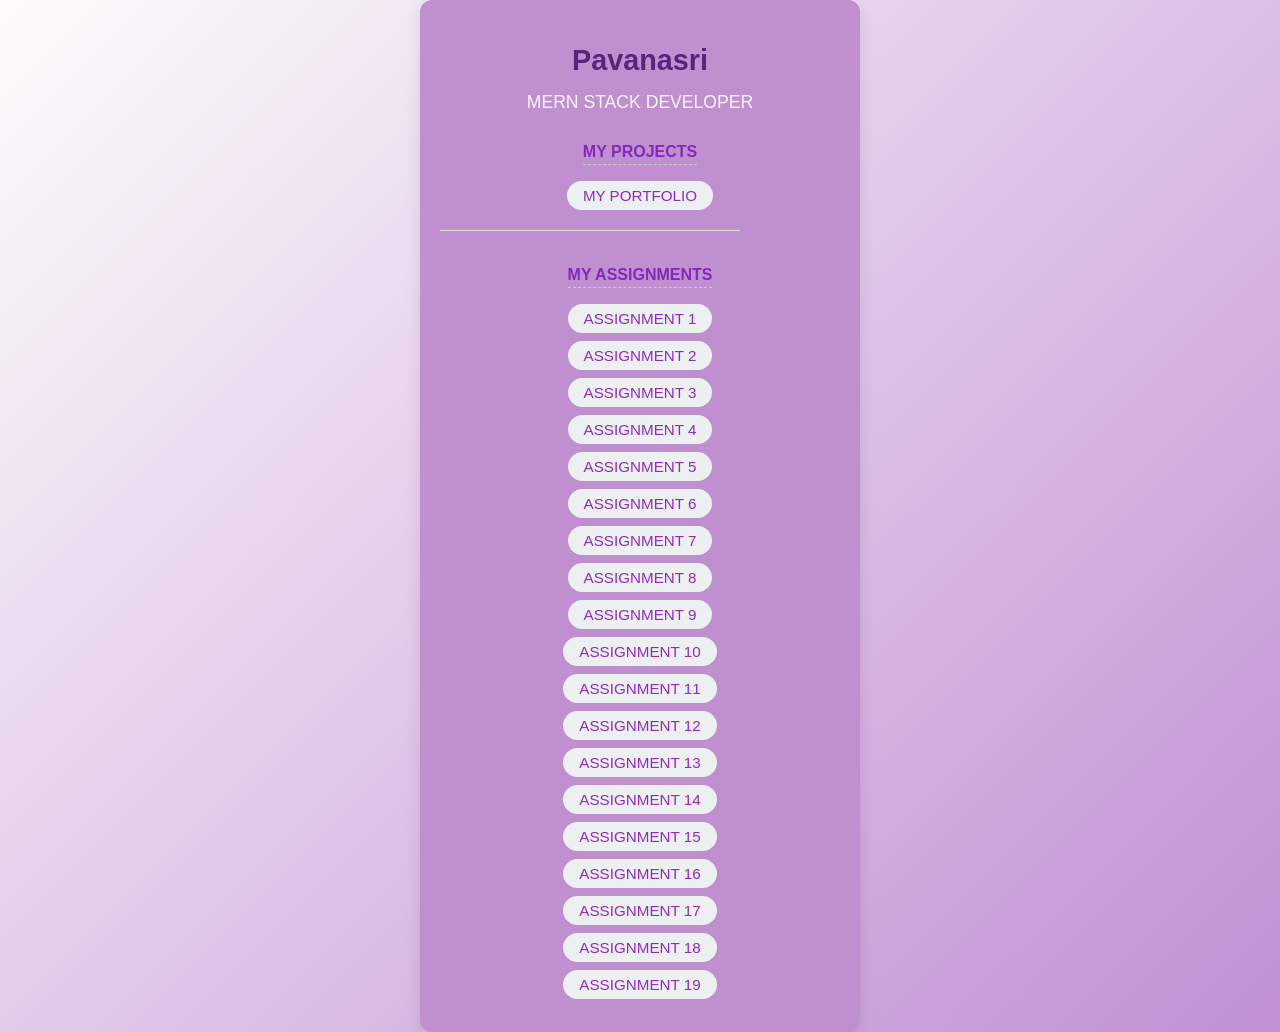
==== index.html @ 86500264 "updated" ====
<!DOCTYPE html>
<html lang="en">
<head>
  <meta charset="UTF-8" />
  <meta name="viewport" content="width=device-width, initial-scale=1.0" />
  <title>Pavanasri | MERN Developer</title>
  <style>
    body {
      margin: 0;
      padding: 0;
      font-family: 'Segoe UI', Tahoma, Geneva, Verdana, sans-serif;
      background: linear-gradient(135deg, #fdfcfb, #c08fd4);
      display: flex;
      justify-content: center;
      align-items: center;
      min-height: 100vh;
    }

    .container {
      background: #c08fd0;
      box-shadow: 0 6px 16px rgba(0, 0, 0, 0.1);
      border-radius: 12px;
      padding: 25px 20px;
      max-width: 400px;
      width: 90%;
      text-align: center;
    }

    h1 {
      font-size: 1.8em;
      margin-bottom: 5px;
      color: #58247d;
    }

    h2 {
      font-size: 1.1em;
      font-weight: 400;
      color: #f9f6fc;
      margin-bottom: 15px;
    }

    h3 {
      font-size: 1em;
      margin: 15px 0 8px;
      color: #8229b9;
      border-bottom: 1px dashed #ccc;
      display: inline-block;
      padding-bottom: 3px;
    }

    ol {
      list-style: none;
      padding: 0;
      margin: 0;
    }

    li {
      margin: 8px 0;
    }

    a {
      text-decoration: none;
      font-size: 0.95em;
      color: #9329b9;
      background-color: #ecf0f1;
      padding: 6px 16px;
      border-radius: 20px;
      transition: all 0.3s ease;
      display: inline-block;
    }

    a:hover {
      background-color: #9029b9;
      color: white;
    }

    hr {
      margin: 20px 0;
      border: none;
      height: 1px;
      background-color: #ddd;
      width: 75%;
    }
  </style>
</head>
<body>
  <div class="container">
    <h1>Pavanasri</h1>
    <h2>MERN STACK DEVELOPER</h2>

    <h3>MY PROJECTS</h3>
    <ol>
      <li><a href="p1">MY PORTFOLIO</a></li>
    </ol>

    <hr />

    <h3>MY ASSIGNMENTS</h3>
    <ol>
      <li><a href="A1">ASSIGNMENT 1</a></li>
      <li><a href="a2">ASSIGNMENT 2</a></li>
      <li><a href="a3">ASSIGNMENT 3</a></li>
      <li><a href="a4">ASSIGNMENT 4</a></li>
      <li><a href="a5">ASSIGNMENT 5</a></li>
      <li><a href="a6">ASSIGNMENT 6</a></li>
      <li><a href="a7">ASSIGNMENT 7</a></li>
      <li><a href="a8">ASSIGNMENT 8</a></li>
        <li><a href="a9">ASSIGNMENT 9</a></li>
          <li><a href="a10">ASSIGNMENT 10</a></li>
       <li><a href="a11">ASSIGNMENT 11</a></li>
         <li><a href="a12">ASSIGNMENT 12</a></li>
           <li><a href="a13">ASSIGNMENT 13</a></li>
              <li><a href="a14">ASSIGNMENT 14</a></li>
              <li><a href="a15">ASSIGNMENT 15</a></li>
              <li><a href="a16">ASSIGNMENT 16</a></li>
              <li><a href="a17">ASSIGNMENT 17</a></li>
              <li><a href="a18">ASSIGNMENT 18</a></li>
              <li><a href="a19">ASSIGNMENT 19</a></li>
    </ol>
  </div>
</body>
</html>
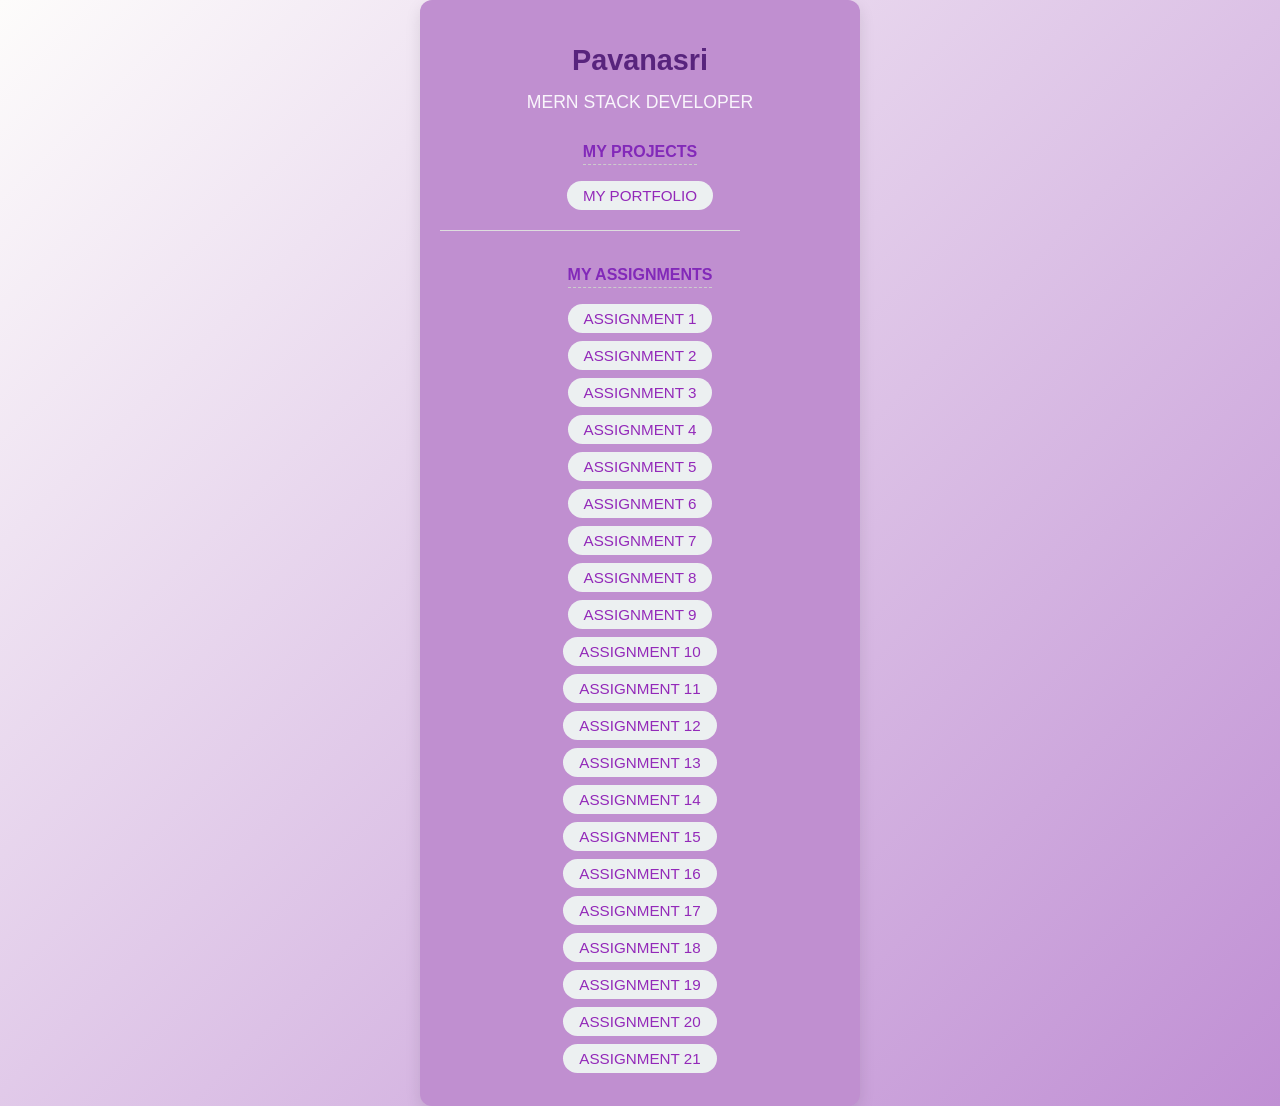
==== commit 21a0322e: "updated" ====
--- a/index.html
+++ b/index.html
@@ -116,6 +116,8 @@
               <li><a href="a17">ASSIGNMENT 17</a></li>
               <li><a href="a18">ASSIGNMENT 18</a></li>
               <li><a href="a19">ASSIGNMENT 19</a></li>
+               <li><a href="a20">ASSIGNMENT 20</a></li>
+                <li><a href="a21">ASSIGNMENT 21</a></li>
     </ol>
   </div>
 </body>
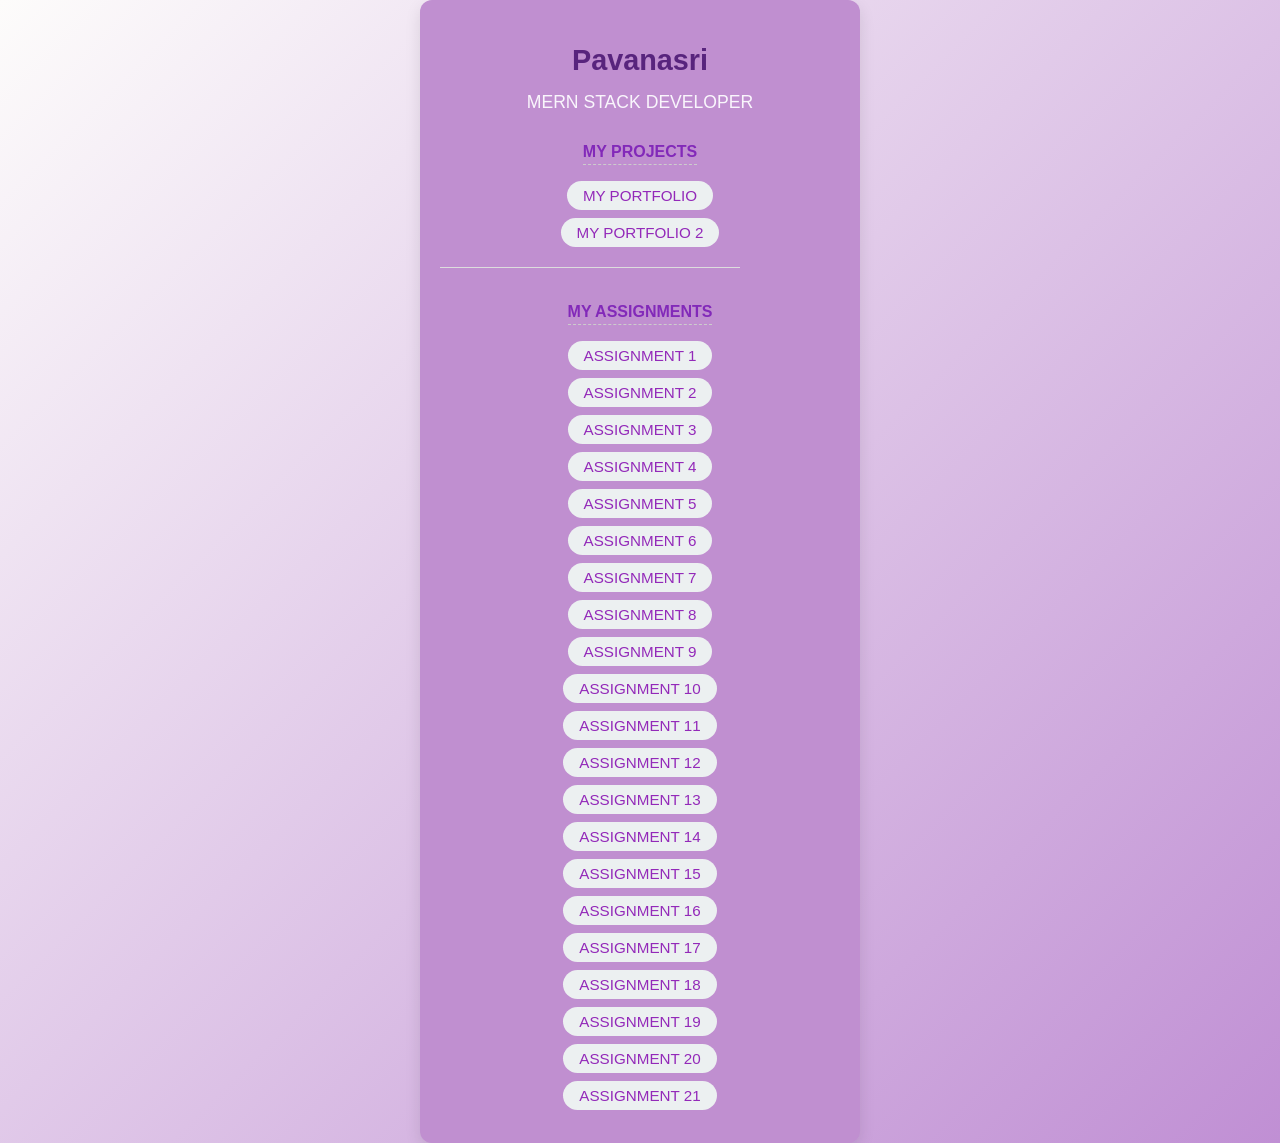
==== commit 807927f1: "updated" ====
--- a/index.html
+++ b/index.html
@@ -91,6 +91,7 @@
     <h3>MY PROJECTS</h3>
     <ol>
       <li><a href="p1">MY PORTFOLIO</a></li>
+      <li><a href="p3">MY PORTFOLIO 2</a></li>
     </ol>
 
     <hr />
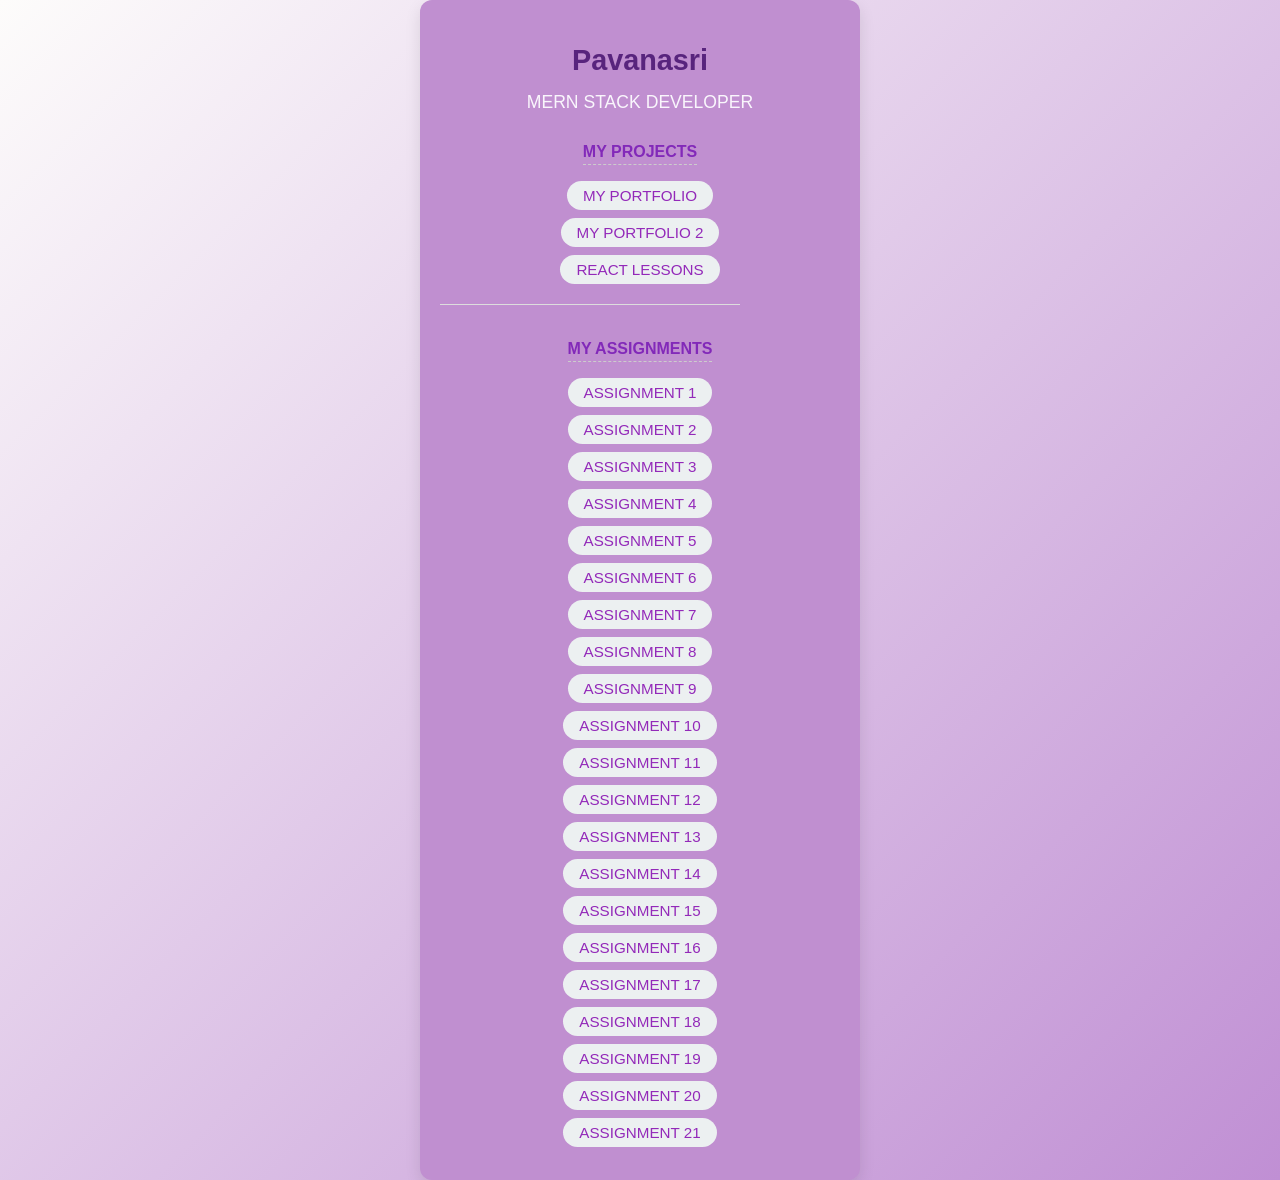
==== commit 405beba0: "updated" ====
--- a/index.html
+++ b/index.html
@@ -92,6 +92,7 @@
     <ol>
       <li><a href="p1">MY PORTFOLIO</a></li>
       <li><a href="p3">MY PORTFOLIO 2</a></li>
+      <li><a href="https://react-lessons-tau-seven.vercel.app/">REACT LESSONS</a></li>
     </ol>
 
     <hr />
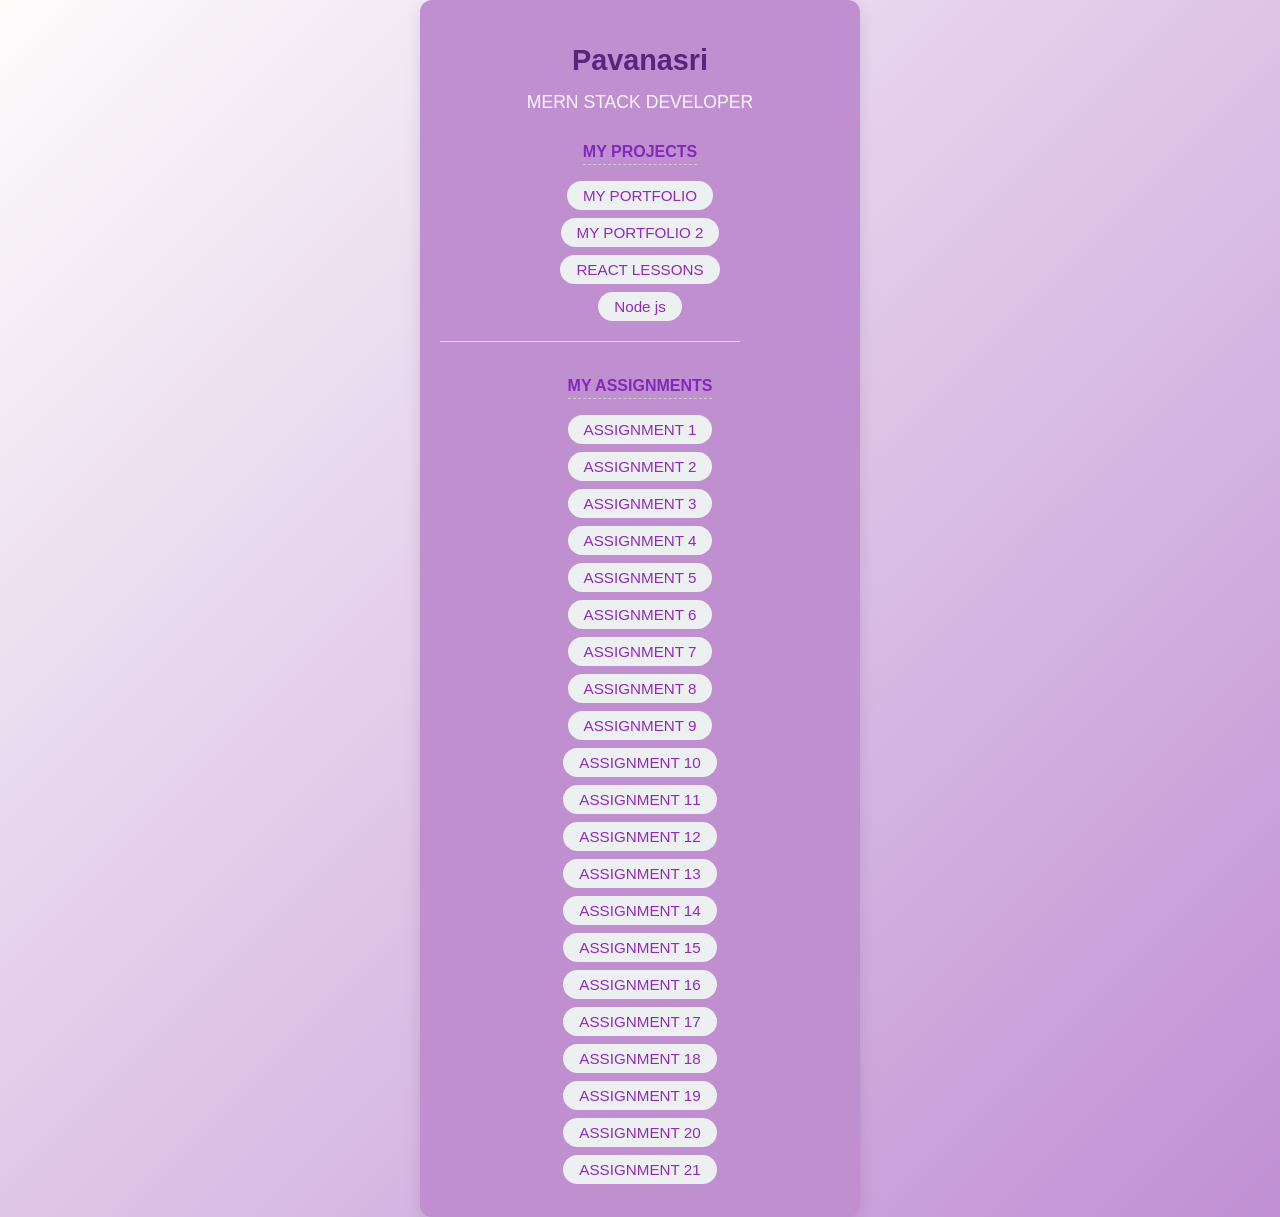
==== commit b753d5d6: "updated" ====
--- a/index.html
+++ b/index.html
@@ -93,6 +93,7 @@
       <li><a href="p1">MY PORTFOLIO</a></li>
       <li><a href="p3">MY PORTFOLIO 2</a></li>
       <li><a href="https://react-lessons-tau-seven.vercel.app/">REACT LESSONS</a></li>
+      <li><a href="https://gcet-node-app-dun.vercel.app/">Node js</a></li>
     </ol>
 
     <hr />
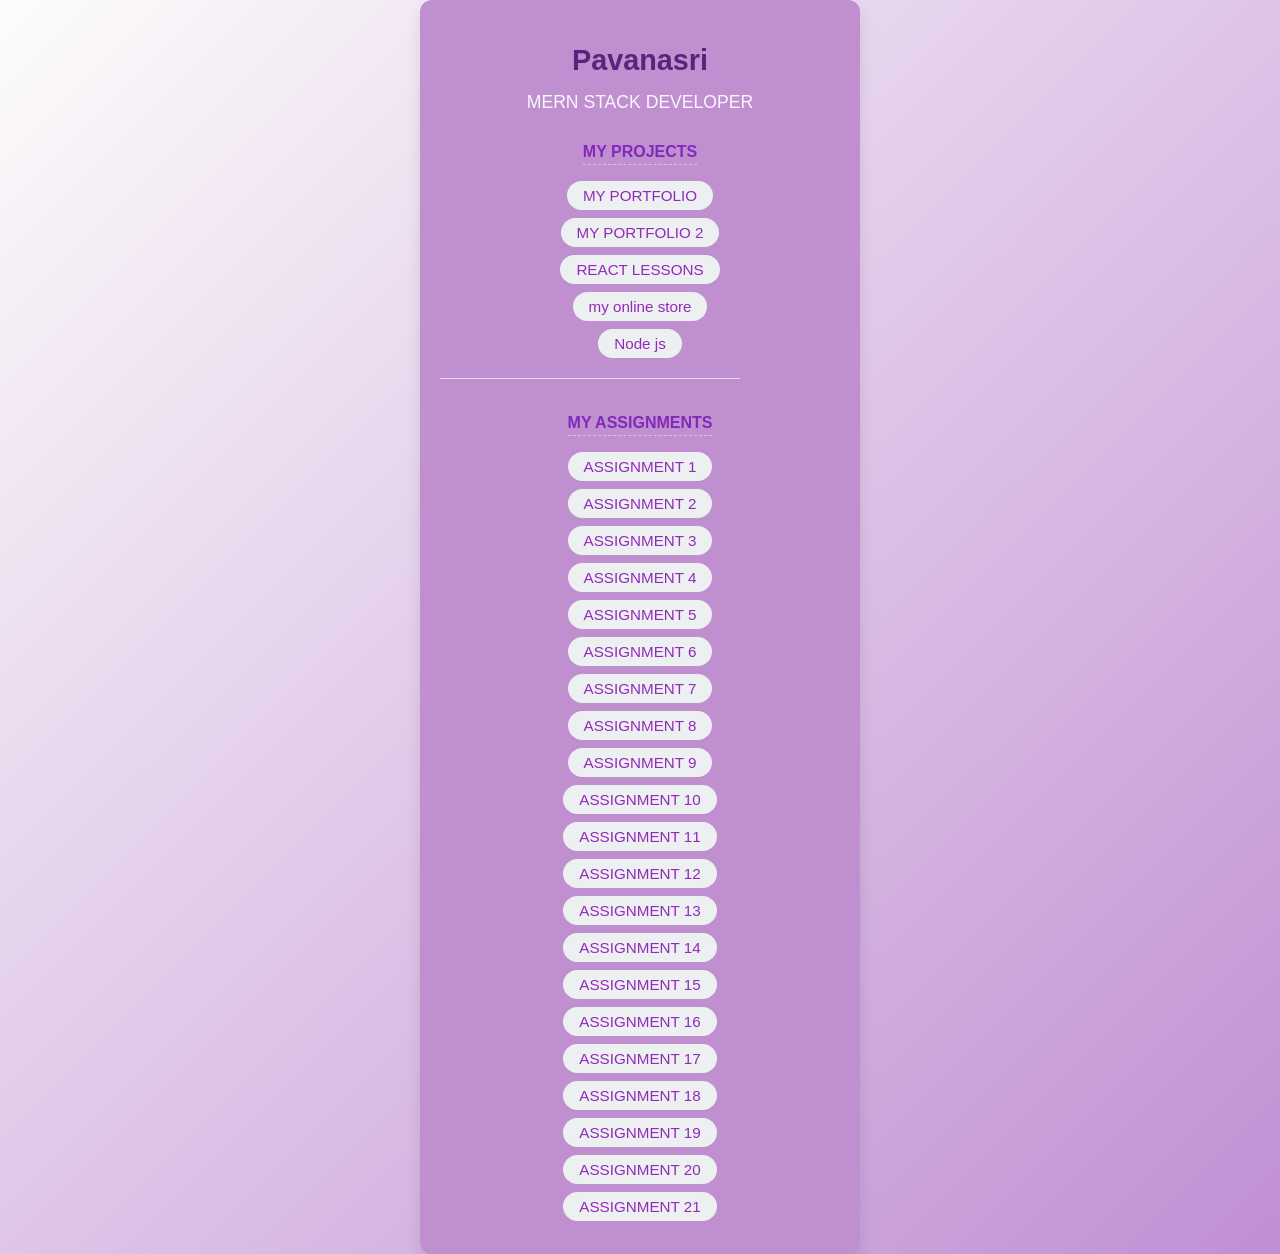
==== commit 1adb5b8c: "updated" ====
--- a/index.html
+++ b/index.html
@@ -93,6 +93,7 @@
       <li><a href="p1">MY PORTFOLIO</a></li>
       <li><a href="p3">MY PORTFOLIO 2</a></li>
       <li><a href="https://react-lessons-tau-seven.vercel.app/">REACT LESSONS</a></li>
+       <li><a href="https://gcet-react-app-neon.vercel.app/" >my online store</a></li>
       <li><a href="https://gcet-node-app-dun.vercel.app/">Node js</a></li>
     </ol>
 
